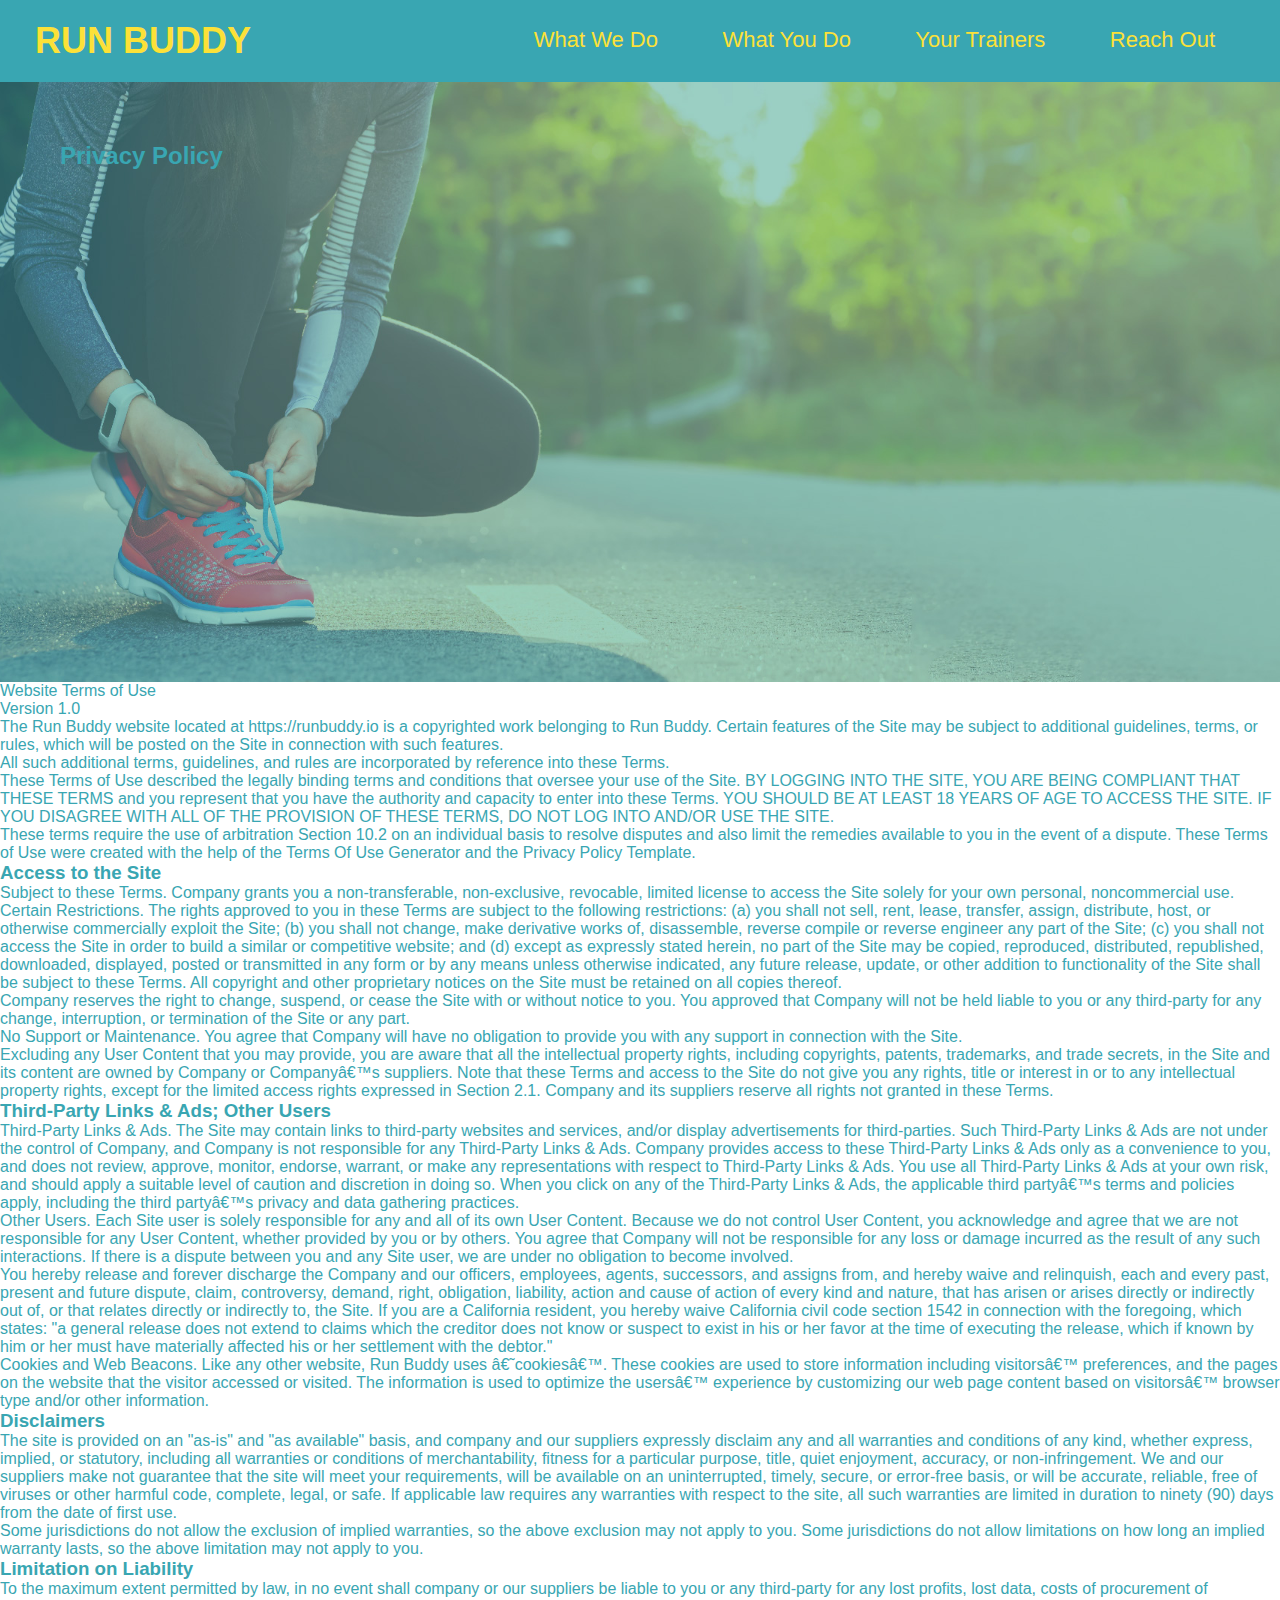
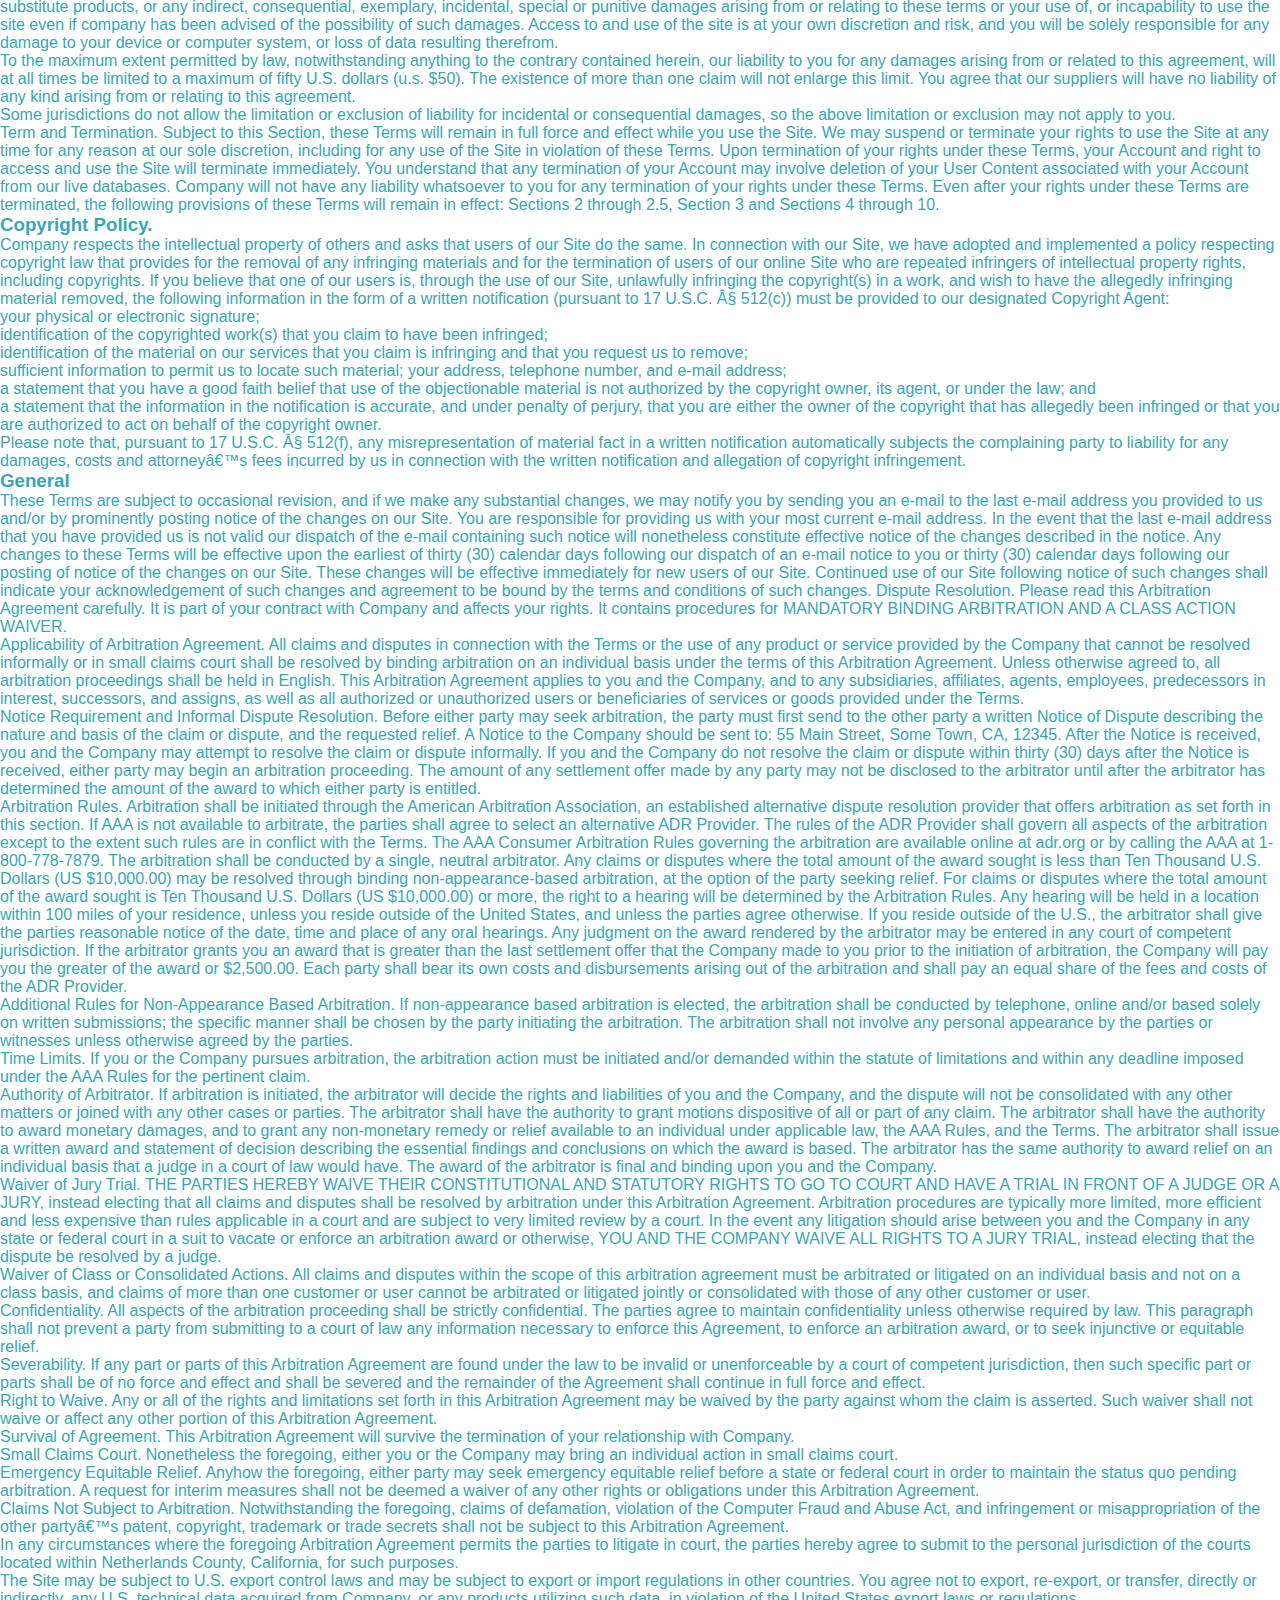
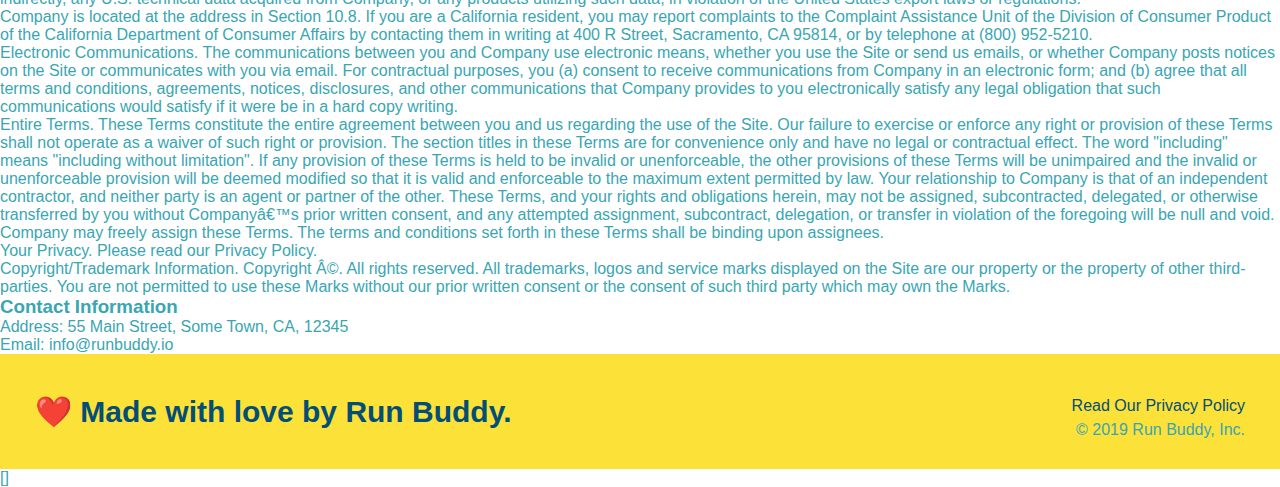
==== privacy-policy.html @ a063ac7d "progress" ====
<!DOCTYPE html>
<html lang="en">

    <head>
        <meta charset="UTF-8" />
        <title>Privacy Policy - Run Buddy</title>
        <link rel="stylesheet" href="./assets/css/style.css" />
    </head>

    <body>
        <header>
            <h1>
                <a href="/">RUN BUDDY</a>
            </h1>
            <nav>
                <!-- Unorderd list element -->
                <ul>
                    <!-- List item element -->
                    <li>
                        <!-- Anchor element -->
                        <a href="./index.html#what-we-do">What We Do</a>
                    </li>
                    <li>
                        <a href="./index.html#what-you-do">What You Do</a>
                    </li>
                    <li>
                        <a href="./index.html#your-trainers">Your Trainers</a>
                    </li>
                    <li>
                        <a href="./index.html#reach-out">Reach Out</a>
                    </li>
                </ul>
            </nav>
        </header>
        <section class="hero">
            <h2 class="page-title">
                Privacy Policy
            </h2>
        </section>
        <article class="secondary-content">
            <p></p>
                Website Terms of Use
            </p>
            
            <p>
                Version 1.0
            </p>
            
            <p>
                The Run Buddy website located at https://runbuddy.io is a copyrighted work belonging to Run Buddy. Certain
                features of the Site may be subject to additional guidelines, terms, or rules, which will be posted on the Site
                in connection with such features.
            </p>
            
            <p>
                All such additional terms, guidelines, and rules are incorporated by reference into these Terms.
            </p>
            
            <p>
                These Terms of Use described the legally binding terms and conditions that oversee your use of the Site. BY
                LOGGING INTO THE SITE, YOU ARE BEING COMPLIANT THAT THESE TERMS and you represent that you have the authority
                and capacity to enter into these Terms. YOU SHOULD BE AT LEAST 18 YEARS OF AGE TO ACCESS THE SITE. IF YOU
                DISAGREE WITH ALL OF THE PROVISION OF THESE TERMS, DO NOT LOG INTO AND/OR USE THE SITE.
            </p>
            
            <p>
                These terms require the use of arbitration Section 10.2 on an individual basis to resolve disputes and also
                limit the remedies available to you in the event of a dispute. These Terms of Use were created with the help of
                the Terms Of Use Generator and the Privacy Policy Template.
            </p>
            
            <h3>
                Access to the Site
            </h3>
            
            <p>
                Subject to these Terms. Company grants you a non-transferable, non-exclusive, revocable, limited license to
                access the Site solely for your own personal, noncommercial use.
            </p>
            
            <p>
                Certain Restrictions. The rights approved to you in these Terms are subject to the following restrictions: (a)
                you shall not sell, rent, lease, transfer, assign, distribute, host, or otherwise commercially exploit the Site;
                (b) you shall not change, make derivative works of, disassemble, reverse compile or reverse engineer any part of
                the Site; (c) you shall not access the Site in order to build a similar or competitive website; and (d) except
                as expressly stated herein, no part of the Site may be copied, reproduced, distributed, republished, downloaded,
                displayed, posted or transmitted in any form or by any means unless otherwise indicated, any future release,
                update, or other addition to functionality of the Site shall be subject to these Terms. All copyright and other
                proprietary notices on the Site must be retained on all copies thereof.
            </p>
            
            <p>
                Company reserves the right to change, suspend, or cease the Site with or without notice to you. You approved
                that Company will not be held liable to you or any third-party for any change, interruption, or termination of
                the Site or any part.
            </p>
            
            <p>
                No Support or Maintenance. You agree that Company will have no obligation to provide you with any support in
                connection with the Site.
            </p>
            
            <p>
                Excluding any User Content that you may provide, you are aware that all the intellectual property rights,
                including copyrights, patents, trademarks, and trade secrets, in the Site and its content are owned by Company
                or Companyâ€™s suppliers. Note that these Terms and access to the Site do not give you any rights, title or
                interest in or to any intellectual property rights, except for the limited access rights expressed in Section
                2.1. Company and its suppliers reserve all rights not granted in these Terms.
            </p>
            
            <h3>
                Third-Party Links & Ads; Other Users
            </h3>
            
            <p>
                Third-Party Links & Ads. The Site may contain links to third-party websites and services, and/or display
                advertisements for third-parties. Such Third-Party Links & Ads are not under the control of Company, and Company
                is not responsible for any Third-Party Links & Ads. Company provides access to these Third-Party Links & Ads
                only as a convenience to you, and does not review, approve, monitor, endorse, warrant, or make any
                representations with respect to Third-Party Links & Ads. You use all Third-Party Links & Ads at your own risk,
                and should apply a suitable level of caution and discretion in doing so. When you click on any of the
                Third-Party Links & Ads, the applicable third partyâ€™s terms and policies apply, including the third partyâ€™s
                privacy and data gathering practices.
            </p>
            
            <p>
                Other Users. Each Site user is solely responsible for any and all of its own User Content. Because we do not
                control User Content, you acknowledge and agree that we are not responsible for any User Content, whether
                provided by you or by others. You agree that Company will not be responsible for any loss or damage incurred as
                the result of any such interactions. If there is a dispute between you and any Site user, we are under no
                obligation to become involved.
            </p>
            
            <p>
                You hereby release and forever discharge the Company and our officers, employees, agents, successors, and
                assigns from, and hereby waive and relinquish, each and every past, present and future dispute, claim,
                controversy, demand, right, obligation, liability, action and cause of action of every kind and nature, that has
                arisen or arises directly or indirectly out of, or that relates directly or indirectly to, the Site. If you are
                a California resident, you hereby waive California civil code section 1542 in connection with the foregoing,
                which states: "a general release does not extend to claims which the creditor does not know or suspect to exist
                in his or her favor at the time of executing the release, which if known by him or her must have materially
                affected his or her settlement with the debtor."
            </p>
            
            <p>
                Cookies and Web Beacons. Like any other website, Run Buddy uses â€˜cookiesâ€™. These cookies are used to store
                information including visitorsâ€™ preferences, and the pages on the website that the visitor accessed or visited.
                The information is used to optimize the usersâ€™ experience by customizing our web page content based on visitorsâ€™
                browser type and/or other information.
            </p>
            
            <h3>
                Disclaimers
            </h3>
            
            <p>
                The site is provided on an "as-is" and "as available" basis, and company and our suppliers expressly disclaim
                any and all warranties and conditions of any kind, whether express, implied, or statutory, including all
                warranties or conditions of merchantability, fitness for a particular purpose, title, quiet enjoyment, accuracy,
                or non-infringement. We and our suppliers make not guarantee that the site will meet your requirements, will be
                available on an uninterrupted, timely, secure, or error-free basis, or will be accurate, reliable, free of
                viruses or other harmful code, complete, legal, or safe. If applicable law requires any warranties with respect
                to the site, all such warranties are limited in duration to ninety (90) days from the date of first use.
            </p>
            
            <p>
                Some jurisdictions do not allow the exclusion of implied warranties, so the above exclusion may not apply to
                you. Some jurisdictions do not allow limitations on how long an implied warranty lasts, so the above limitation
                may not apply to you.
            </p>
            
            <h3>
                Limitation on Liability
            </h3>
            
            <p>
                To the maximum extent permitted by law, in no event shall company or our suppliers be liable to you or any
                third-party for any lost profits, lost data, costs of procurement of substitute products, or any indirect,
                consequential, exemplary, incidental, special or punitive damages arising from or relating to these terms or
                your use of, or incapability to use the site even if company has been advised of the possibility of such
                damages. Access to and use of the site is at your own discretion and risk, and you will be solely responsible
                for any damage to your device or computer system, or loss of data resulting therefrom.
            </p>
            
            <p>
                To the maximum extent permitted by law, notwithstanding anything to the contrary contained herein, our liability
                to you for any damages arising from or related to this agreement, will at all times be limited to a maximum of
                fifty U.S. dollars (u.s. $50). The existence of more than one claim will not enlarge this limit. You agree that
                our suppliers will have no liability of any kind arising from or relating to this agreement.
            </p>
            
            <p>
                Some jurisdictions do not allow the limitation or exclusion of liability for incidental or consequential
                damages, so the above limitation or exclusion may not apply to you.
            </p>
            
            <p>
                Term and Termination. Subject to this Section, these Terms will remain in full force and effect while you use
                the Site. We may suspend or terminate your rights to use the Site at any time for any reason at our sole
                discretion, including for any use of the Site in violation of these Terms. Upon termination of your rights under
                these Terms, your Account and right to access and use the Site will terminate immediately. You understand that
                any termination of your Account may involve deletion of your User Content associated with your Account from our
                live databases. Company will not have any liability whatsoever to you for any termination of your rights under
                these Terms. Even after your rights under these Terms are terminated, the following provisions of these Terms
                will remain in effect: Sections 2 through 2.5, Section 3 and Sections 4 through 10.
            </p>
            
            <h3>
                Copyright Policy.
            </h3>
            
            <p>
                Company respects the intellectual property of others and asks that users of our Site do the same. In connection
                with our Site, we have adopted and implemented a policy respecting copyright law that provides for the removal
                of any infringing materials and for the termination of users of our online Site who are repeated infringers of
                intellectual property rights, including copyrights. If you believe that one of our users is, through the use of
                our Site, unlawfully infringing the copyright(s) in a work, and wish to have the allegedly infringing material
                removed, the following information in the form of a written notification (pursuant to 17 U.S.C. Â§ 512(c)) must
                be provided to our designated Copyright Agent:
            </p>
            
            <ul>
                <li>
                    your physical or electronic signature;
                </li>
                <li>
                    identification of the copyrighted work(s) that you claim to have been infringed;
                </li>
                <li>
                    identification of the material on our services that you claim is infringing and that you request us to remove;
                </li>
                <li>
                    sufficient information to permit us to locate such material; your address, telephone number, and e-mail
                    address;
                </li>
                <li>
                    a statement that you have a good faith belief that use of the objectionable material is not authorized by the
                    copyright owner, its agent, or under the law; and
                </li>
                <li>
                    a statement that the information in the notification is accurate, and under penalty of perjury, that you are
                    either the owner of the copyright that has allegedly been infringed or that you are authorized to act on
                    behalf of the copyright owner.
                </li>
            </ul>
            
            <p>
                Please note that, pursuant to 17 U.S.C. Â§ 512(f), any misrepresentation of material fact in a written
                notification automatically subjects the complaining party to liability for any damages, costs and attorneyâ€™s
                fees incurred by us in connection with the written notification and allegation of copyright infringement.
            </p>
            
            <h3>
                General
            </h3>
            
            <p>
                These Terms are subject to occasional revision, and if we make any substantial changes, we may notify you by
                sending you an e-mail to the last e-mail address you provided to us and/or by prominently posting notice of the
                changes on our Site. You are responsible for providing us with your most current e-mail address. In the event
                that the last e-mail address that you have provided us is not valid our dispatch of the e-mail containing such
                notice will nonetheless constitute effective notice of the changes described in the notice. Any changes to these
                Terms will be effective upon the earliest of thirty (30) calendar days following our dispatch of an e-mail
                notice to you or thirty (30) calendar days following our posting of notice of the changes on our Site. These
                changes will be effective immediately for new users of our Site. Continued use of our Site following notice of
                such changes shall indicate your acknowledgement of such changes and agreement to be bound by the terms and
                conditions of such changes. Dispute Resolution. Please read this Arbitration Agreement carefully. It is part of
                your contract with Company and affects your rights. It contains procedures for MANDATORY BINDING ARBITRATION AND
                A CLASS ACTION WAIVER.
            </p>
            
            <p>
                Applicability of Arbitration Agreement. All claims and disputes in connection with the Terms or the use of any
                product or service provided by the Company that cannot be resolved informally or in small claims court shall be
                resolved by binding arbitration on an individual basis under the terms of this Arbitration Agreement. Unless
                otherwise agreed to, all arbitration proceedings shall be held in English. This Arbitration Agreement applies to
                you and the Company, and to any subsidiaries, affiliates, agents, employees, predecessors in interest,
                successors, and assigns, as well as all authorized or unauthorized users or beneficiaries of services or goods
                provided under the Terms.
            </p>
            
            <p>
                Notice Requirement and Informal Dispute Resolution. Before either party may seek arbitration, the party must
                first send to the other party a written Notice of Dispute describing the nature and basis of the claim or
                dispute, and the requested relief. A Notice to the Company should be sent to: 55 Main Street, Some Town, CA,
                12345. After the Notice is received, you and the Company may attempt to resolve the claim or dispute informally.
                If you and the Company do not resolve the claim or dispute within thirty (30) days after the Notice is received,
                either party may begin an arbitration proceeding. The amount of any settlement offer made by any party may not
                be disclosed to the arbitrator until after the arbitrator has determined the amount of the award to which either
                party is entitled.
            </p>
            
            <p>
                Arbitration Rules. Arbitration shall be initiated through the American Arbitration Association, an established
                alternative dispute resolution provider that offers arbitration as set forth in this section. If AAA is not
                available to arbitrate, the parties shall agree to select an alternative ADR Provider. The rules of the ADR
                Provider shall govern all aspects of the arbitration except to the extent such rules are in conflict with the
                Terms. The AAA Consumer Arbitration Rules governing the arbitration are available online at adr.org or by
                calling the AAA at 1-800-778-7879. The arbitration shall be conducted by a single, neutral arbitrator. Any
                claims or disputes where the total amount of the award sought is less than Ten Thousand U.S. Dollars (US
                $10,000.00) may be resolved through binding non-appearance-based arbitration, at the option of the party seeking
                relief. For claims or disputes where the total amount of the award sought is Ten Thousand U.S. Dollars (US
                $10,000.00) or more, the right to a hearing will be determined by the Arbitration Rules. Any hearing will be
                held in a location within 100 miles of your residence, unless you reside outside of the United States, and
                unless the parties agree otherwise. If you reside outside of the U.S., the arbitrator shall give the parties
                reasonable notice of the date, time and place of any oral hearings. Any judgment on the award rendered by the
                arbitrator may be entered in any court of competent jurisdiction. If the arbitrator grants you an award that is
                greater than the last settlement offer that the Company made to you prior to the initiation of arbitration, the
                Company will pay you the greater of the award or $2,500.00. Each party shall bear its own costs and
                disbursements arising out of the arbitration and shall pay an equal share of the fees and costs of the ADR
                Provider.
            </p>
            
            <p>
                Additional Rules for Non-Appearance Based Arbitration. If non-appearance based arbitration is elected, the
                arbitration shall be conducted by telephone, online and/or based solely on written submissions; the specific
                manner shall be chosen by the party initiating the arbitration. The arbitration shall not involve any personal
                appearance by the parties or witnesses unless otherwise agreed by the parties.
            </p>
            
            <p>
                Time Limits. If you or the Company pursues arbitration, the arbitration action must be initiated and/or demanded
                within the statute of limitations and within any deadline imposed under the AAA Rules for the pertinent claim.
            </p>
            
            <p>
                Authority of Arbitrator. If arbitration is initiated, the arbitrator will decide the rights and liabilities of
                you and the Company, and the dispute will not be consolidated with any other matters or joined with any other
                cases or parties. The arbitrator shall have the authority to grant motions dispositive of all or part of any
                claim. The arbitrator shall have the authority to award monetary damages, and to grant any non-monetary remedy
                or relief available to an individual under applicable law, the AAA Rules, and the Terms. The arbitrator shall
                issue a written award and statement of decision describing the essential findings and conclusions on which the
                award is based. The arbitrator has the same authority to award relief on an individual basis that a judge in a
                court of law would have. The award of the arbitrator is final and binding upon you and the Company.
            </p>
            
            <p>
                Waiver of Jury Trial. THE PARTIES HEREBY WAIVE THEIR CONSTITUTIONAL AND STATUTORY RIGHTS TO GO TO COURT AND HAVE
                A TRIAL IN FRONT OF A JUDGE OR A JURY, instead electing that all claims and disputes shall be resolved by
                arbitration under this Arbitration Agreement. Arbitration procedures are typically more limited, more efficient
                and less expensive than rules applicable in a court and are subject to very limited review by a court. In the
                event any litigation should arise between you and the Company in any state or federal court in a suit to vacate
                or enforce an arbitration award or otherwise, YOU AND THE COMPANY WAIVE ALL RIGHTS TO A JURY TRIAL, instead
                electing that the dispute be resolved by a judge.
            </p>
            
            <p>
                Waiver of Class or Consolidated Actions. All claims and disputes within the scope of this arbitration agreement
                must be arbitrated or litigated on an individual basis and not on a class basis, and claims of more than one
                customer or user cannot be arbitrated or litigated jointly or consolidated with those of any other customer or
                user.
            </p>
            
            <p>
                Confidentiality. All aspects of the arbitration proceeding shall be strictly confidential. The parties agree to
                maintain confidentiality unless otherwise required by law. This paragraph shall not prevent a party from
                submitting to a court of law any information necessary to enforce this Agreement, to enforce an arbitration
                award, or to seek injunctive or equitable relief.
            </p>
            
            <p>
                Severability. If any part or parts of this Arbitration Agreement are found under the law to be invalid or
                unenforceable by a court of competent jurisdiction, then such specific part or parts shall be of no force and
                effect and shall be severed and the remainder of the Agreement shall continue in full force and effect.
            </p>
            
            <p>
                Right to Waive. Any or all of the rights and limitations set forth in this Arbitration Agreement may be waived
                by the party against whom the claim is asserted. Such waiver shall not waive or affect any other portion of this
                Arbitration Agreement.
            </p>
            
            <p>
                Survival of Agreement. This Arbitration Agreement will survive the termination of your relationship with
                Company.
            </p>
            
            <p>
                Small Claims Court. Nonetheless the foregoing, either you or the Company may bring an individual action in small
                claims court.
            </p>
            
            <p>
                Emergency Equitable Relief. Anyhow the foregoing, either party may seek emergency equitable relief before a
                state or federal court in order to maintain the status quo pending arbitration. A request for interim measures
                shall not be deemed a waiver of any other rights or obligations under this Arbitration Agreement.
            </p>
            
            <p>
                Claims Not Subject to Arbitration. Notwithstanding the foregoing, claims of defamation, violation of the
                Computer Fraud and Abuse Act, and infringement or misappropriation of the other partyâ€™s patent, copyright,
                trademark or trade secrets shall not be subject to this Arbitration Agreement.
            </p>
            
            <p>
                In any circumstances where the foregoing Arbitration Agreement permits the parties to litigate in court, the
                parties hereby agree to submit to the personal jurisdiction of the courts located within Netherlands County,
                California, for such purposes.
            </p>
            
            <p>
                The Site may be subject to U.S. export control laws and may be subject to export or import regulations in other
                countries. You agree not to export, re-export, or transfer, directly or indirectly, any U.S. technical data
                acquired from Company, or any products utilizing such data, in violation of the United States export laws or
                regulations.
            </p>
            
            <p>
                Company is located at the address in Section 10.8. If you are a California resident, you may report complaints
                to the Complaint Assistance Unit of the Division of Consumer Product of the California Department of Consumer
                Affairs by contacting them in writing at 400 R Street, Sacramento, CA 95814, or by telephone at (800) 952-5210.
            </p>
            
            <p>
                Electronic Communications. The communications between you and Company use electronic means, whether you use the
                Site or send us emails, or whether Company posts notices on the Site or communicates with you via email. For
                contractual purposes, you (a) consent to receive communications from Company in an electronic form; and (b)
                agree that all terms and conditions, agreements, notices, disclosures, and other communications that Company
                provides to you electronically satisfy any legal obligation that such communications would satisfy if it were be
                in a hard copy writing.
            </p>
            
            <p>
                Entire Terms. These Terms constitute the entire agreement between you and us regarding the use of the Site. Our
                failure to exercise or enforce any right or provision of these Terms shall not operate as a waiver of such right
                or provision. The section titles in these Terms are for convenience only and have no legal or contractual
                effect. The word "including" means "including without limitation". If any provision of these Terms is held to be
                invalid or unenforceable, the other provisions of these Terms will be unimpaired and the invalid or
                unenforceable provision will be deemed modified so that it is valid and enforceable to the maximum extent
                permitted by law. Your relationship to Company is that of an independent contractor, and neither party is an
                agent or partner of the other. These Terms, and your rights and obligations herein, may not be assigned,
                subcontracted, delegated, or otherwise transferred by you without Companyâ€™s prior written consent, and any
                attempted assignment, subcontract, delegation, or transfer in violation of the foregoing will be null and void.
                Company may freely assign these Terms. The terms and conditions set forth in these Terms shall be binding upon
                assignees.
            </p>
            
            <p>
                Your Privacy. Please read our Privacy Policy.
            </p>
            
            <p>
                Copyright/Trademark Information. Copyright Â©. All rights reserved. All trademarks, logos and service marks
                displayed on the Site are our property or the property of other third-parties. You are not permitted to use
                these Marks without our prior written consent or the consent of such third party which may own the Marks.
            </p>
            
            <h3>
                Contact Information
            </h3>
            
            <p>
                Address: 55 Main Street, Some Town, CA, 12345
            </p>
            
            <p>
                Email: info@runbuddy.io
            </p>


        </article>
        <footer>
            <h2>❤️ Made with love by Run Buddy.</h2>
            <div>
                <!-- # is a placeholder for now-->
                <a>Read Our Privacy Policy</a><br />
                &copy; 2019 Run Buddy, Inc.
            </div>
        </footer>

    </body>[]

</html>
---- assets/css/style.css ----
/* adding default CSS values for every element */
* {
  margin: 0;
  padding: 0;
  box-sizing: border-box;
}
body {
  /* more on this crazy alphanumerical value in a minute! */
  color: #39a6b2;
  font-family: Arial, Helvetica, sans-serif;
}
/* apply styles to <header> */
header {
  padding: 20px 35px;
  background-color: #39a6b2;
}
header h1 {
  font-weight: bold;
  font-size: 36px;
  color: #fce138;
  margin: 0;
}
header a {
  text-decoration: none;
  color: #fce138;
}
header nav {
  float: right;
  margin: 7px 0;
}
header nav ul li {
  display: inline;
}
header nav ul li a {
  margin: 0 30px;
  font-weight: lighter;
  font-size: 22px;
}
header h1 {
  font-weight: bold;
  font-size: 36px;
  color: #fce138;
  margin: 0;
  display: inline;
}
footer {
  background: #fce138;
  width: 100%;
  padding: 40px 35px;
}
footer h2 {
  display: inline;
  color: #024e76;
  font-size: 30px;
  margin: 0;
}
footer div {
  float: right;
  line-height: 1.5;
  text-align: right;
}
footer a {
  color: #024e76;
}
section {
  padding: 60px;
}
/* Hero Style Start */
.hero {
  background-image: url("../images/hero-bg.jpg");
  height: 600px;
  background-size: cover;
  background-position: center;
  position: relative;
}
/*Hero Style End */
.hero-form {
  border: solid 3px #024e76;
  background-color: #fce138;
  padding: 20px;
  width: 500px;
  color: #024e76;
  position: absolute;
  bottom: 120px;
  right: 140px;
}
.hero-form h3 {
  font-size: 24px;
  margin: 0;
}
.hero-form p {
  margin: 5px 0 15px 0;
}
.form-input {
  border: 1px solid #024e76;
  display: block;
  padding: 7px 15px;
  font-size: 16px;
  color: #024e76;
  width: 100%;
  margin-bottom: 15px;
}
.hero-form label {
  margin: 0 5px;
}
.hero-form button {
  color: #fce138;
  background-color: #024e76;
  border: none;
  padding: 10px 20px;
  font-size: 16px;
}
/* HERO STYLES ENDS */
.intro {
  text-align: center;
}
.intro p {
  line-height: 1.7;
  color: #39a6b2;
  width: 80%;
  font-size: 20px;
  margin: 0 auto;
}
.steps {
  text-align: center;
  background: #fce138;
}
.section-title {
  font-size: 55px;
  color: #024e76;
  margin-bottom: 35px;
  padding: 0 100px 20px 100px;
  display: inline-block;
  border-bottom: 3px solid;
}
.primary-border {
  border-color: #fce138;
}
.secondary-border {
  border-color: #39a6b2;
}
.steps div {
  margin-bottom: 80px;
}
.steps img {
  width: 15%;
  margin: 10px 0;
}
.steps h3 {
  color: #024e76;
  font-size: 46px;
  margin-top: 10px;
}
.steps p {
  color: #39a6b2;
  font-size: 23px;
}
.steps span {
  font-size: 38px;
}
.trainers {
  text-align: center;
}
.trainer {
  width: 900px;
  margin: 0 auto 30px auto;
  background: #024e76;
  color: #fce138;
  overflow: auto;
}
.trainer img {
  width: 35%;
  float: left;
}
.trainer-bio {
  padding: 35px;
  float: left;
  width: 65%;
}
.text-left {
  text-align: left;
}
.text-right {
  text-align: right;
}
.trainer-bio h3 {
  font-size: 32px;
  margin-bottom: 8px;
}
.trainer-bio h4 {
  font-weight: lighter;
  font-size: 26px;
  margin-bottom: 25px;
}
.trainer-bio p {
  font-size: 17px;
  line-height: 1.3;
}
/* REACH OUT STYLES START*/
.contact {
  text-align: center;
  background: #024e76;
}
.contact h2 {
  color: #fce138;
}
.contact-info iframe {
  width: 400px;
  height: 400px;
}
.contact-info div {
  width: 410px;
  display: inline-block;
  vertical-align: top;
  text-align: left;
  margin: 30px 0 0 60px;
  color: white;
}
.contact-info h3 {
  color: #fce138;
  font-size: 32px;
}
.contact-info p,
.contact-info address {
  margin: 20px 0;
  line-height: 1.5;
  font-size: 20px;
  font-style: normal;
}
.contact-info a {
  color: #fce138;
}
/* REACH OUT STYLES END */
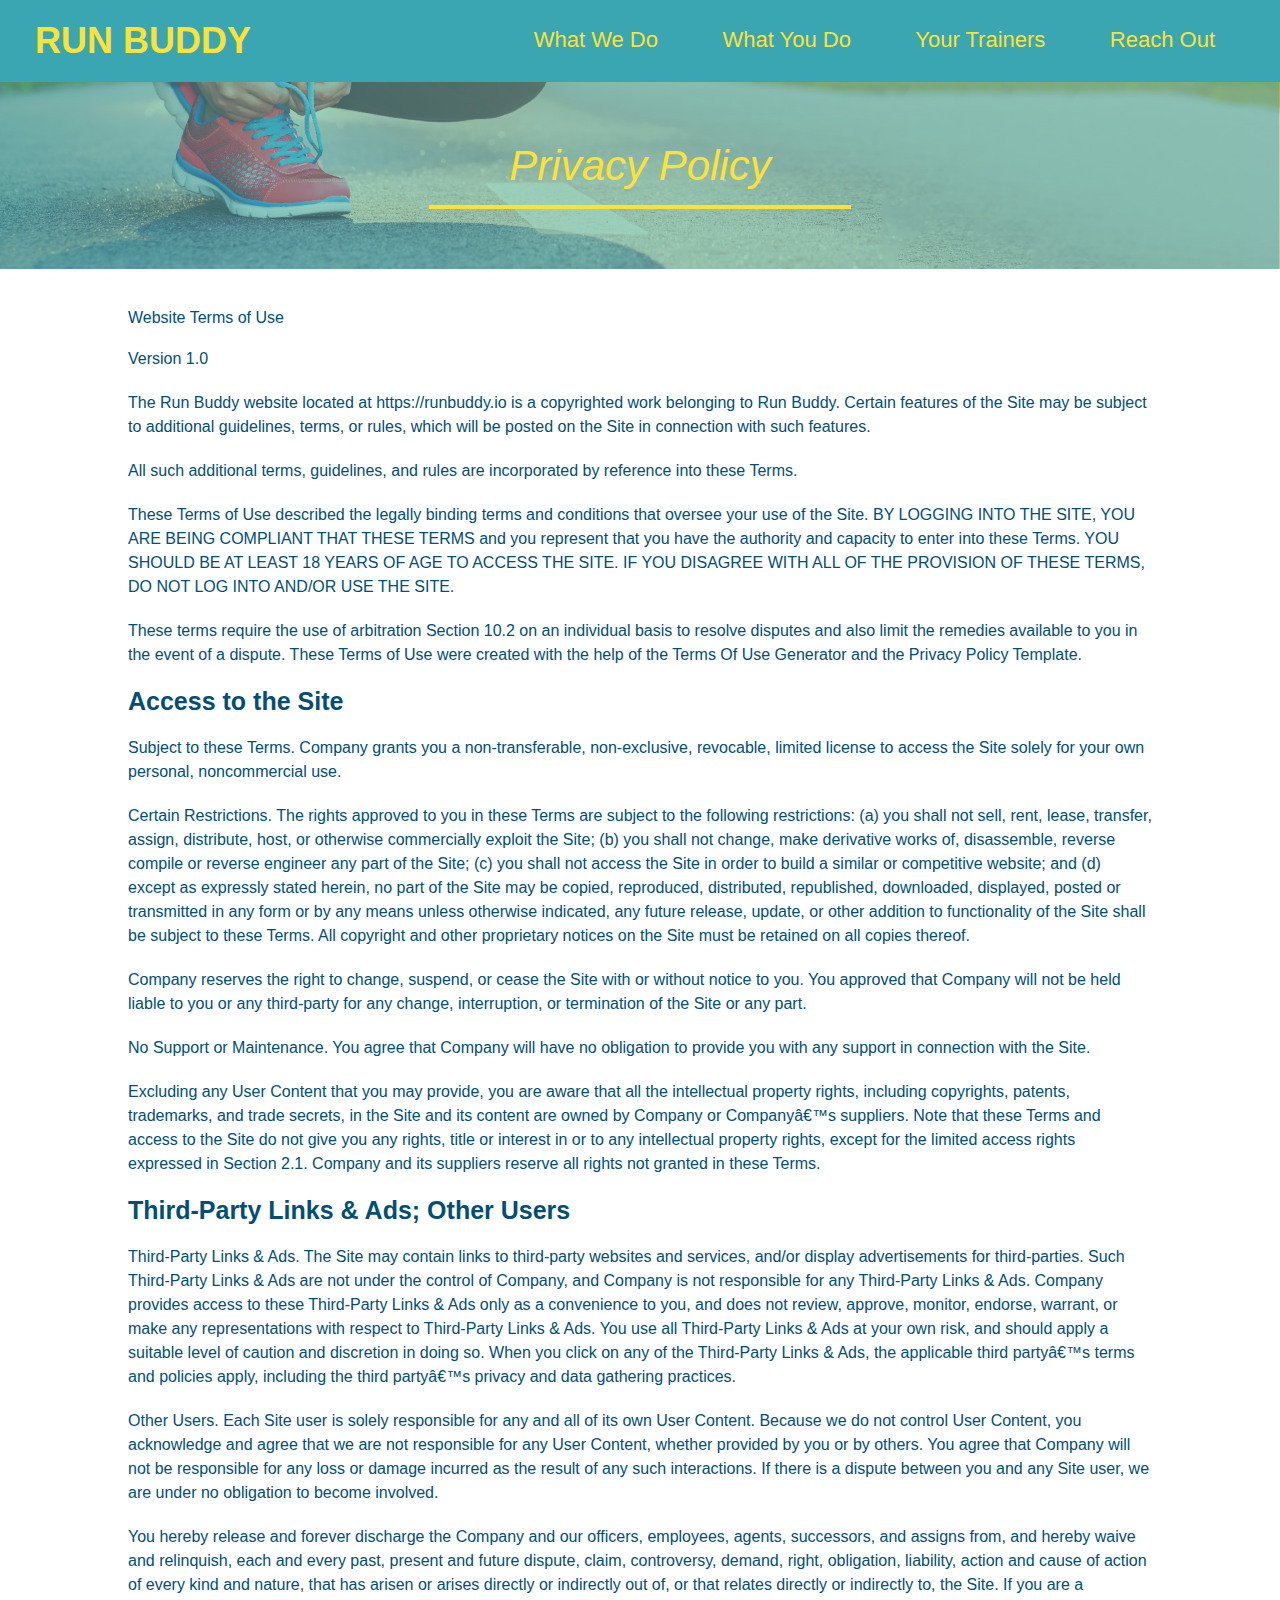
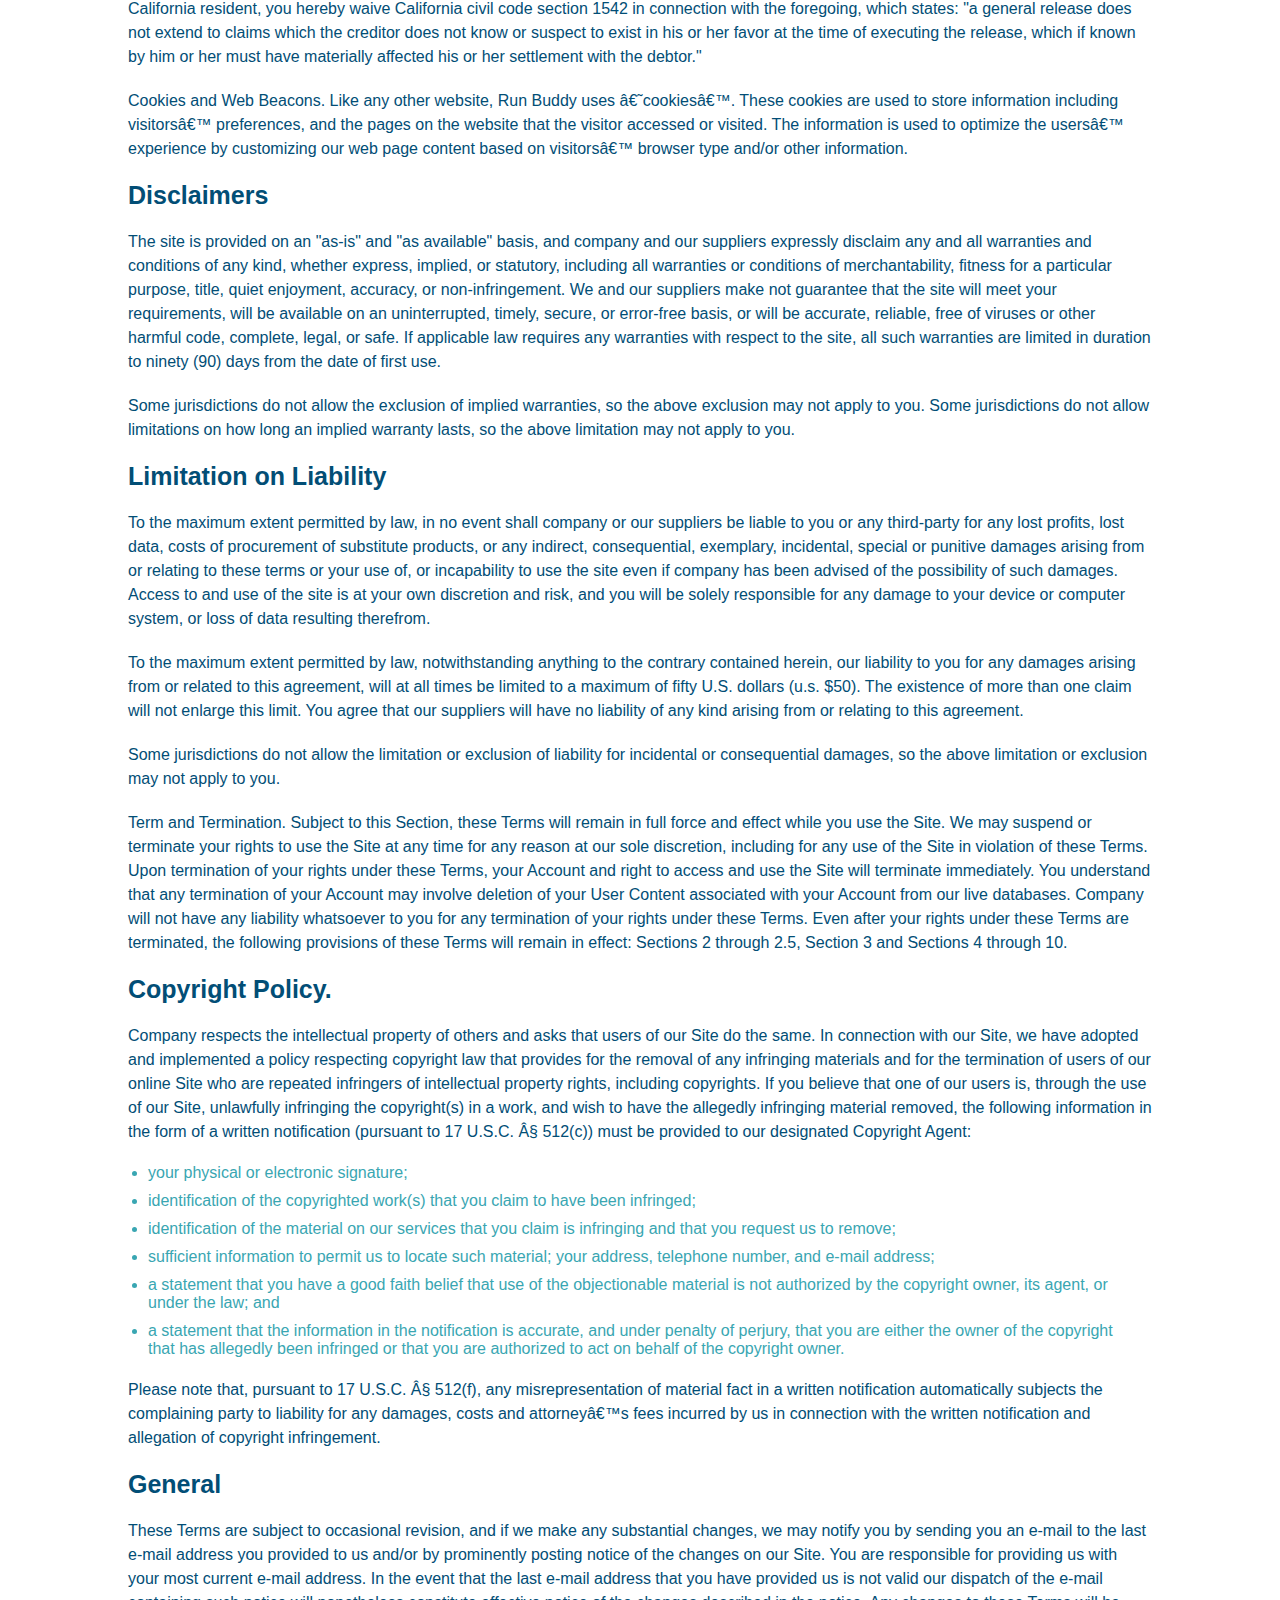
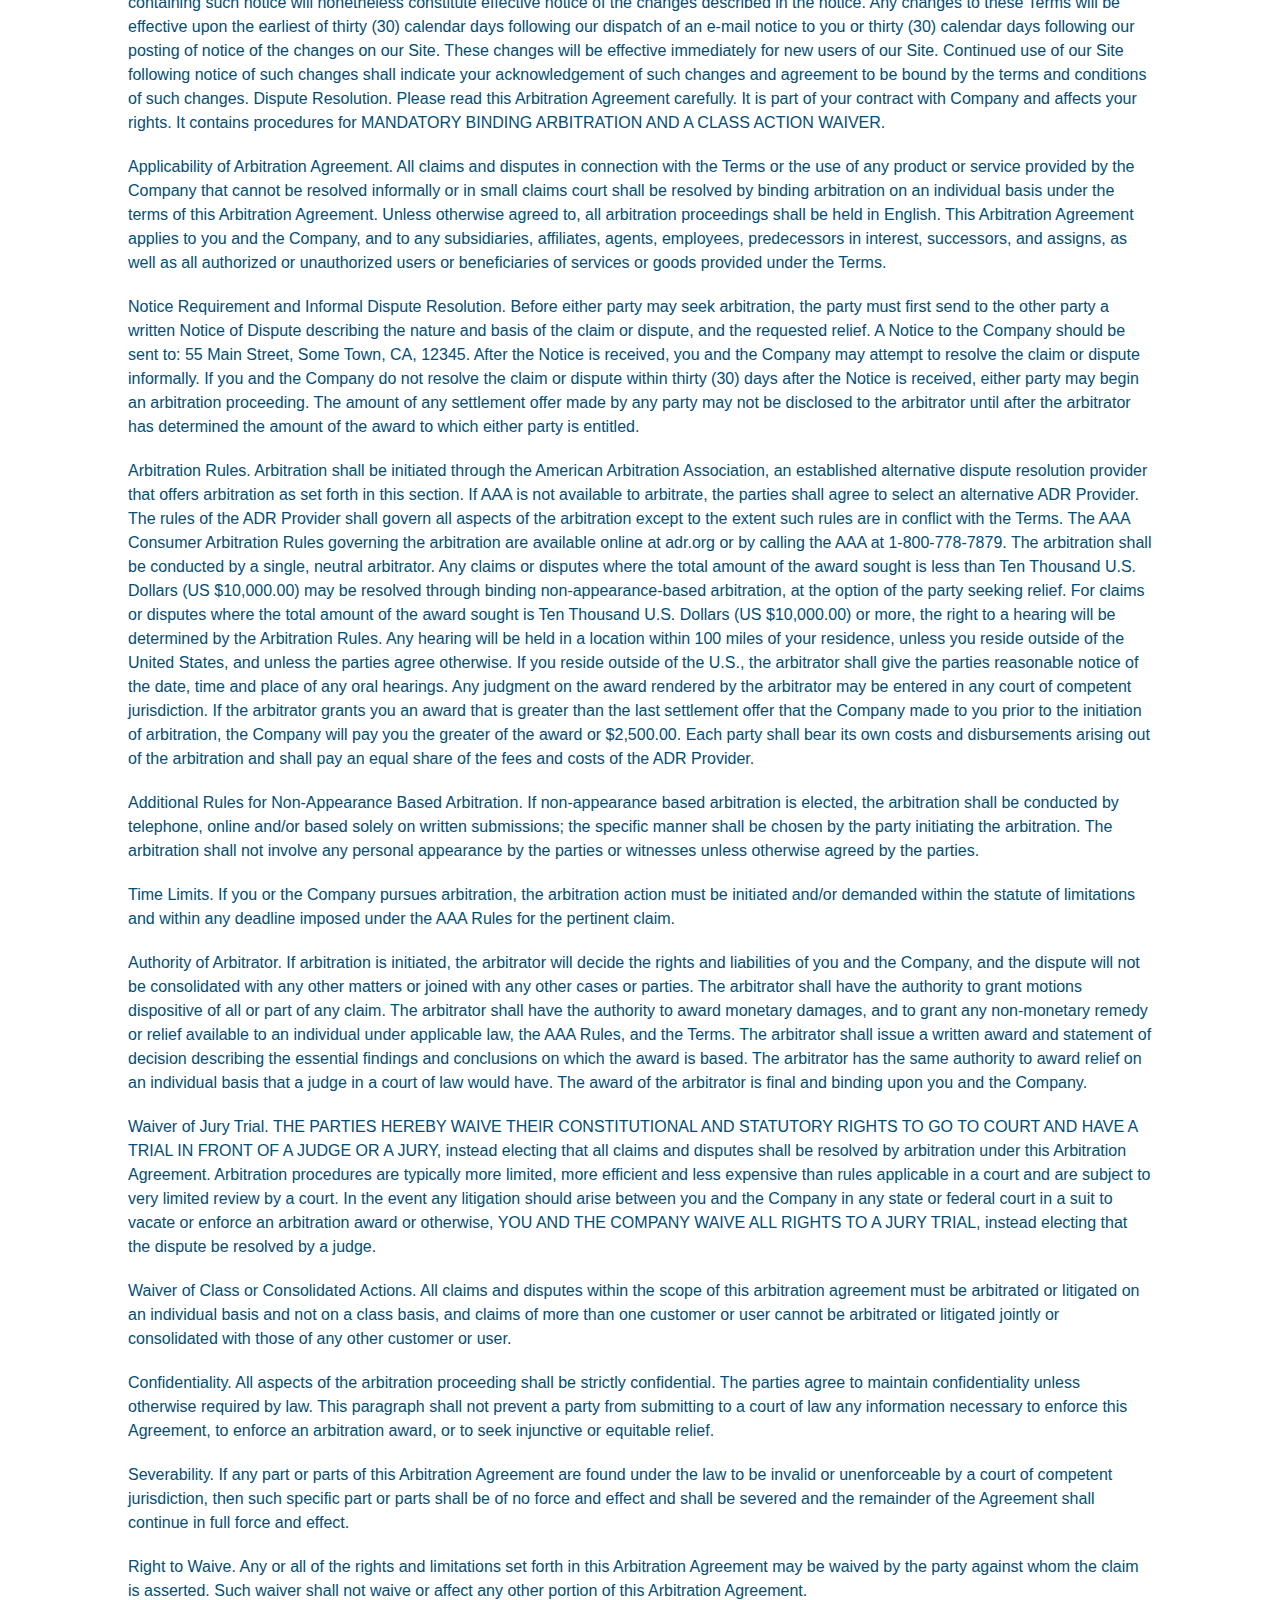
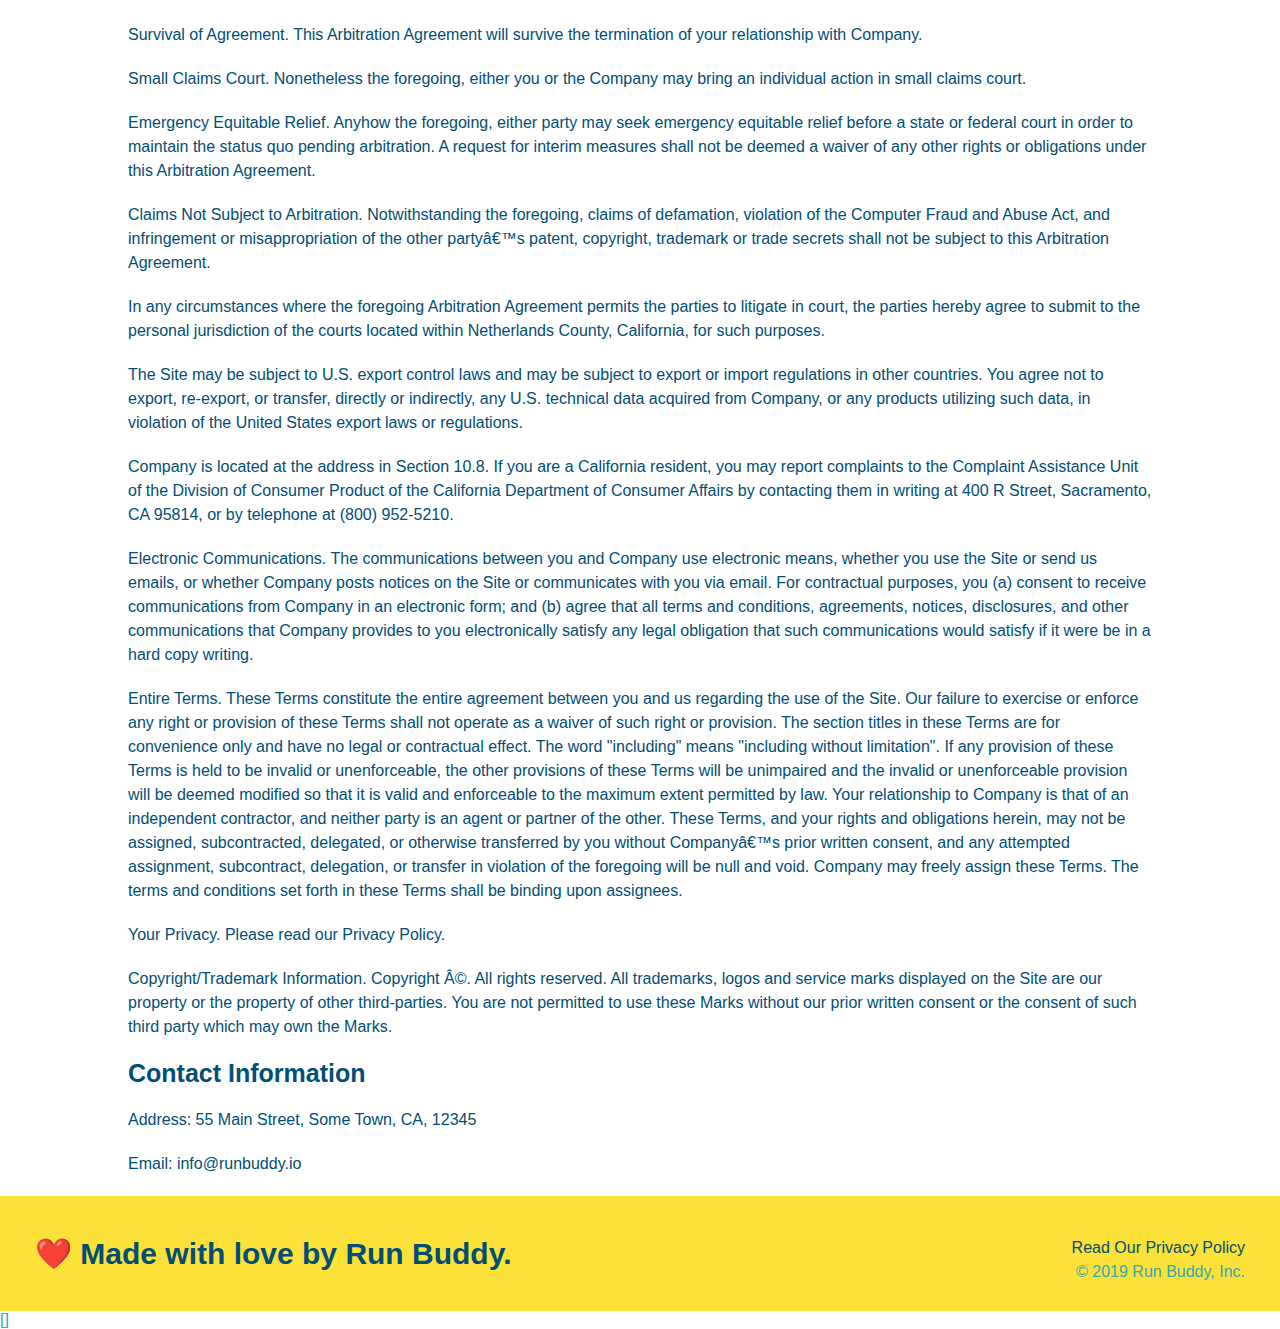
==== commit 096b83a8: "privacy policy" ====
--- a/privacy-policy.html
+++ b/privacy-policy.html
@@ -5,6 +5,7 @@
         <meta charset="UTF-8" />
         <title>Privacy Policy - Run Buddy</title>
         <link rel="stylesheet" href="./assets/css/style.css" />
+        <link rel="stylesheet" href="./assets/css/secondary-styles.css" />
     </head>
 
     <body>
--- a/assets/css/style.css
+++ b/assets/css/style.css
@@ -231,3 +231,12 @@
   color: #fce138;
 }
 /* REACH OUT STYLES END */
+.page-title {
+  color: #fce138;
+  display: inline-block;
+  border-bottom: 4px solid #fce138;
+  padding: 0 80px 15px 80px;
+  font-weight: normal;
+  font-size: 42px;
+  font-style: italic;
+}
--- a/assets/css/secondary-styles.css
+++ b/assets/css/secondary-styles.css
@@ -0,0 +1,27 @@
+.hero {
+  background-position: bottom;
+  height: auto;
+  text-align: center;
+  margin-bottom: 40px;
+}
+.secondary-content {
+  width: 80%;
+  margin: 0 auto;
+  color: #024e76;
+}
+.secondary-content h3 {
+  font-size: 25px;
+  margin: 20px 0 20px 0;
+}
+.secondary-content p {
+  font-size: 16px;
+  line-height: 1.5;
+  margin: 20px 0 20px 0;
+}
+.secondary-content ul {
+  margin: 15px 20px 15px 20px;
+}
+.secondary-content li {
+  color: #39a6b2;
+  margin: 10px 0 10px 0;
+}
